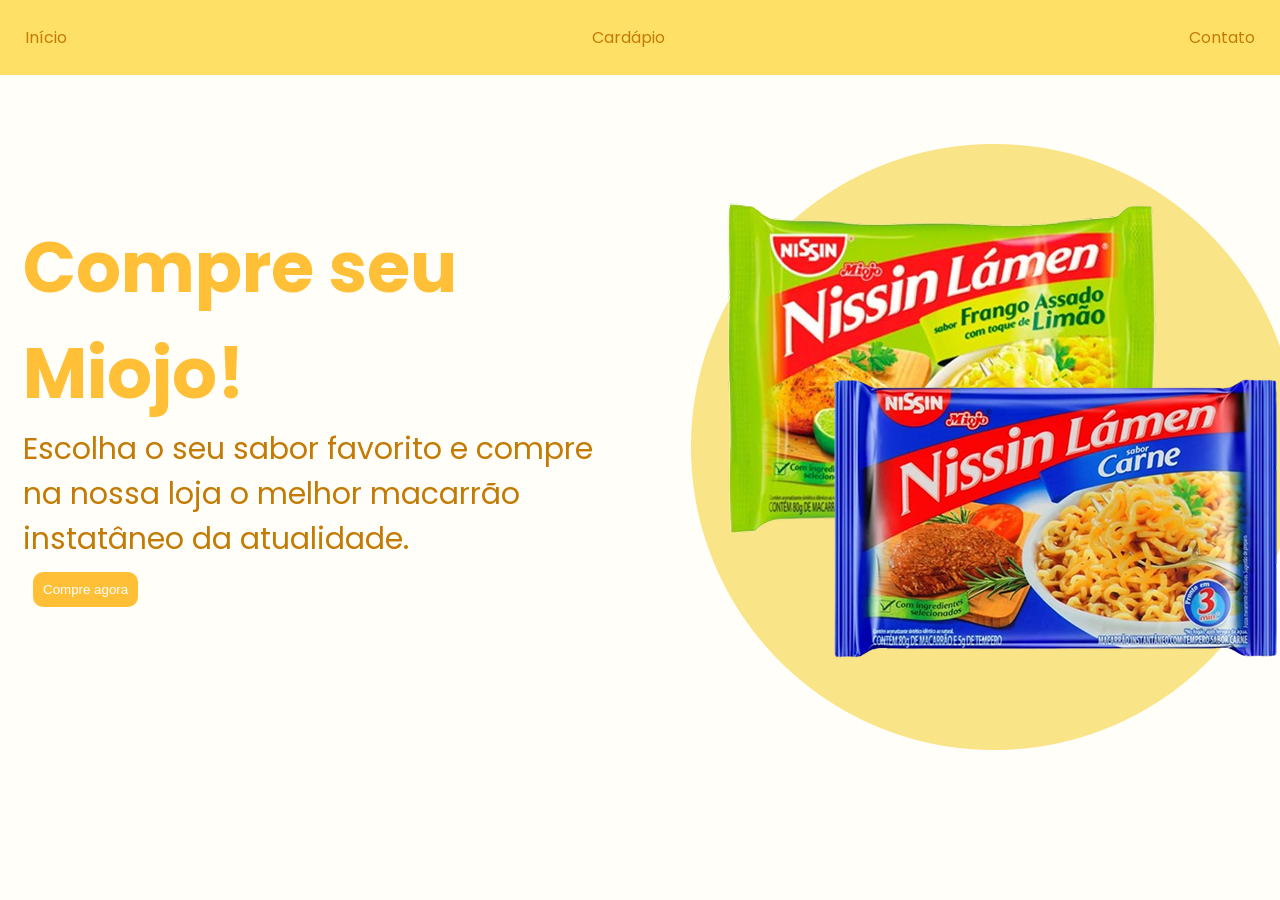
==== index.html @ 1191c164 "Add files via upload" ====
<!DOCTYPE html>
<html lang="en">
<head>
    <meta charset="UTF-8">
    <meta name="viewport" content="width=device-width, initial-scale=1.0">
    <link rel="stylesheet" href="css/style.css">
    <title>Miojo</title>
</head>
<body>
    <header>
        <nav>
            <ul>
                <li>
                    <a href="">Início</a>
                </li>
                <li>
                    <a href="">Cardápio</a>
                </li>
                <li>
                    <a href="">Contato</a>
                </lis>
            </ul>
        </nav>
    </header>
    <main>
        <div class="container">
            <div class="texto-main">
                <h1>Compre seu Miojo!</h1>
                <p>Escolha o seu sabor favorito e compre na nossa loja o melhor macarrão instatâneo da atualidade.</p>
                <a href="">
                    <button>Compre agora</button>
                </a>
            </div>
            
            <div class="img-main">
                <img src="img/Miojos-Img.png" alt="">
            </div>

        </div>
    </main>
</body>
</html>
---- css/style.css ----
@import url('https://fonts.googleapis.com/css2?family=Poppins:ital,wght@0,100;0,200;0,300;0,400;0,500;0,600;0,700;0,800;0,900;1,100;1,200;1,300;1,400;1,500;1,600;1,700;1,800;1,900&display=swap');

*{
    margin: 0;
    padding: 0;
    box-sizing: border-box;
    text-decoration: none;
    list-style: none;
}
:root{
    --amarelo: #FFE066;
    --branco: #FFFEF8;
    --laranja-claro: #FFBF36;
    --laranja-escuro: #C47B05;
}
html{
    scroll-behavior: smooth;
}
body{
    background-color: var(--branco);
    font-family: "Poppins", sans-serif;
}
button{
    background-color: var(--laranja-claro);
    color: white;
    border: none;
    padding: 10px;
    border-radius: 10px;
    margin: 10px;
}

/* Nav */
nav{
    background-color: var(--amarelo);
    padding: 20px;
}
nav ul{
    display: flex;
    padding:5px;
    justify-content: space-between;
}
nav ul li a{
    color: var(--laranja-escuro);
}
.container{
    display: flex;
    align-items: center;
    justify-content: center;
}
.container .texto-main{
    padding: 20px;
    margin: 20px;
}
.container .texto-main p{
    color: var(--laranja-escuro);
    font-size: 30px;
    
}
h1{
    font-size: 70px;
    width: 600px;
    color: var(--laranja-claro);
}
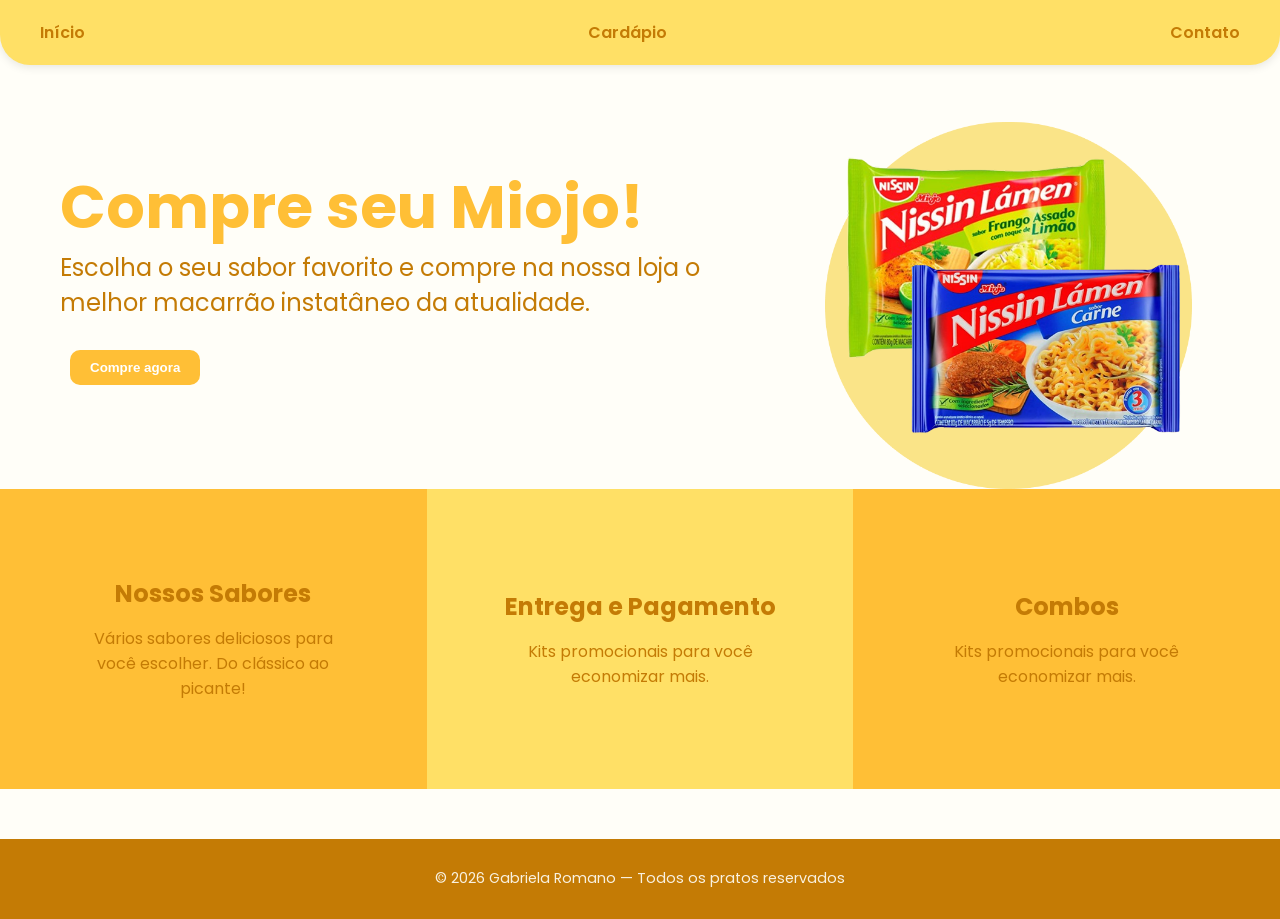
==== commit e244b7bf: "Add files via upload" ====
--- a/index.html
+++ b/index.html
@@ -1,24 +1,26 @@
 <!DOCTYPE html>
 <html lang="en">
+
 <head>
     <meta charset="UTF-8">
     <meta name="viewport" content="width=device-width, initial-scale=1.0">
     <link rel="stylesheet" href="css/style.css">
     <title>Miojo</title>
 </head>
+
 <body>
     <header>
         <nav>
             <ul>
                 <li>
-                    <a href="">Início</a>
+                    <a href="index.html">Início</a>
                 </li>
                 <li>
-                    <a href="">Cardápio</a>
+                    <a href="cardapio1.html">Cardápio</a>
                 </li>
                 <li>
-                    <a href="">Contato</a>
-                </lis>
+                    <a href="contato.html">Contato</a>
+                </li>
             </ul>
         </nav>
     </header>
@@ -27,16 +29,38 @@
             <div class="texto-main">
                 <h1>Compre seu Miojo!</h1>
                 <p>Escolha o seu sabor favorito e compre na nossa loja o melhor macarrão instatâneo da atualidade.</p>
-                <a href="">
+                <a href="cardapio.html">
                     <button>Compre agora</button>
                 </a>
             </div>
-            
+
             <div class="img-main">
-                <img src="img/Miojos-Img.png" alt="">
+                <img src="img/Miojos-Img.png" alt="Miojos">
             </div>
-
         </div>
     </main>
+    <section class="features">
+        <div class="feature-item color-1">
+            <h3>Nossos Sabores</h3>
+            <p>Vários sabores deliciosos para você escolher. Do clássico ao picante!</p>
+        </div>
+        <div class="feature-item color-2">
+            <h3>Entrega e Pagamento</h3>
+            <p>Kits promocionais para você economizar mais.</p>
+        </div>
+        <div class="feature-item color-3">
+            <h3>Combos</h3>
+            <p>Kits promocionais para você economizar mais.</p>
+        </div>
+    </section>
+    <footer>
+        <img src="img/wave.svg" alt="" class="footer-wave">
+        <div class="footer-content">
+            <span id="copyright">
+                &copy; 2026 Gabriela Romano — Todos os pratos reservados
+            </span>
+        </div>
+    </footer>
 </body>
+
 </html>
--- a/css/style.css
+++ b/css/style.css
@@ -19,45 +19,221 @@
 body{
     background-color: var(--branco);
     font-family: "Poppins", sans-serif;
+    padding-top: 80px; 
 }
 button{
     background-color: var(--laranja-claro);
     color: white;
     border: none;
-    padding: 10px;
+    padding: 10px 20px;
     border-radius: 10px;
     margin: 10px;
+    cursor: pointer;
+    font-weight: 600;
+}
+.container{
+    display: flex;
+    align-items: center;
+    justify-content: center;
+    max-width: 1200px;
+    margin: 0 auto;
 }
 
 /* Nav */
-nav{
+nav {
     background-color: var(--amarelo);
     padding: 20px;
-}
-nav ul{
-    display: flex;
-    padding:5px;
+    border-radius: 0px 0px 30px 30px;
+    position: fixed;   
+    top: 0;      
+    left: 0;     
+    width: 100%;    
+    z-index: 1000;  
+    box-shadow: 0 2px 10px rgba(0,0,0,0.1);
+}
+
+nav ul {
+    display: flex;
     justify-content: space-between;
-}
-nav ul li a{
-    color: var(--laranja-escuro);
-}
-.container{
-    display: flex;
-    align-items: center;
+    max-width: 1200px;
+    margin: 0 auto;
+}
+
+nav ul li a {
+    color: var(--laranja-escuro);
+    font-weight: 600;
+    transition: color 0.3s;
+}
+
+nav ul li a:hover {
+    color: var(--laranja-claro);
+}
+
+/* Main  */
+.texto-main {
+    width: 60%; 
+    padding: 20px;
+}
+.img-main {
+    width: 40%; 
+    display: flex;
     justify-content: center;
-}
-.container .texto-main{
-    padding: 20px;
-    margin: 20px;
-}
-.container .texto-main p{
-    color: var(--laranja-escuro);
-    font-size: 30px;
-    
-}
-h1{
-    font-size: 70px;
-    width: 600px;
+    align-items: center;
+}
+.img-main img {
+    max-width: 80%;
+    height: auto;
+    transition: transform 0.3s ease; 
+}
+.texto-main p {
+    color: var(--laranja-escuro);
+    font-size: 24px;
+    margin-bottom: 20px;
+}
+h1 {
+    font-size: 60px;
     color: var(--laranja-claro);
-}+    line-height: 1.1;
+    margin-bottom: 10px;
+}
+
+.features {
+    display: flex;
+    width: 100%;
+    min-height: 300px; 
+}
+
+.feature-item {
+    flex: 1; 
+    display: flex;
+    flex-direction: column;
+    justify-content: center;
+    align-items: center;
+    padding: 40px;
+    text-align: center;
+}
+
+.feature-item h3 {
+    font-size: 24px;
+    margin-bottom: 15px;
+    color: var(--laranja-escuro);
+}
+
+.feature-item p {
+    font-size: 16px;
+    color: var(--laranja-escuro);
+    max-width: 250px;
+}
+.color-1 { background-color: var(--laranja-claro); }
+.color-2 { background-color: var(--amarelo); }
+.color-3 { background-color: var(--laranja-claro); }
+
+.card-contato {
+    background: white;
+    padding: 40px;
+    border-radius: 20px;
+    box-shadow: 0 4px 15px rgba(0,0,0,0.05);
+    width: 100%;
+    max-width: 500px;
+}
+
+.forms {
+    display: flex;
+    flex-direction: column;
+    gap: 15px;
+}
+
+.input-group {
+    display: flex;
+    flex-direction: column;
+    gap: 5px;
+}
+
+.input-group input, .input-group textarea {
+    padding: 12px;
+    border: 1px solid var(--amarelo);
+    border-radius: 8px;
+    outline: none;
+}
+
+/* Footer */
+footer {
+    background-color: var(--laranja-escuro);
+    position: relative;
+    width: 100%;
+    margin-top: 50px; 
+}
+
+.footer-wave {
+    width: 100%;
+    display: block;
+    margin-bottom: -1px; 
+}
+
+.footer-content {
+    display: flex;
+    justify-content: center; 
+    align-items: center;
+    padding: 30px 50px; 
+    max-width: 1200px;
+    margin: 0 auto;
+}
+
+#copyright {
+    color: var(--branco);
+    font-size: 0.9rem;
+    font-weight: 400;
+    opacity: 0.9;
+}
+
+
+@media (max-width: 768px) {
+    body {
+        padding-top: 70px;
+    }
+
+    .container {
+        flex-direction: column-reverse; 
+        text-align: center;
+        padding: 20px;
+    }
+
+    .texto-main, .img-main {
+        width: 100%; 
+    }
+
+    .img-main img {
+        max-width: 60%; 
+        margin-bottom: 20px;
+    }
+
+    h1 {
+        font-size: 36px;
+    }
+
+    nav {
+        padding: 15px;
+    }
+
+    nav ul {
+        gap: 20px;
+        justify-content: center;
+    }
+
+    .features {
+        flex-direction: column;
+    }
+
+    .feature-item {
+        padding: 30px;
+    }
+    .footer-content {
+        padding: 20px;
+        text-align: center;
+    }
+
+    #copyright {
+        font-size: 0.8rem;
+    }
+}
+
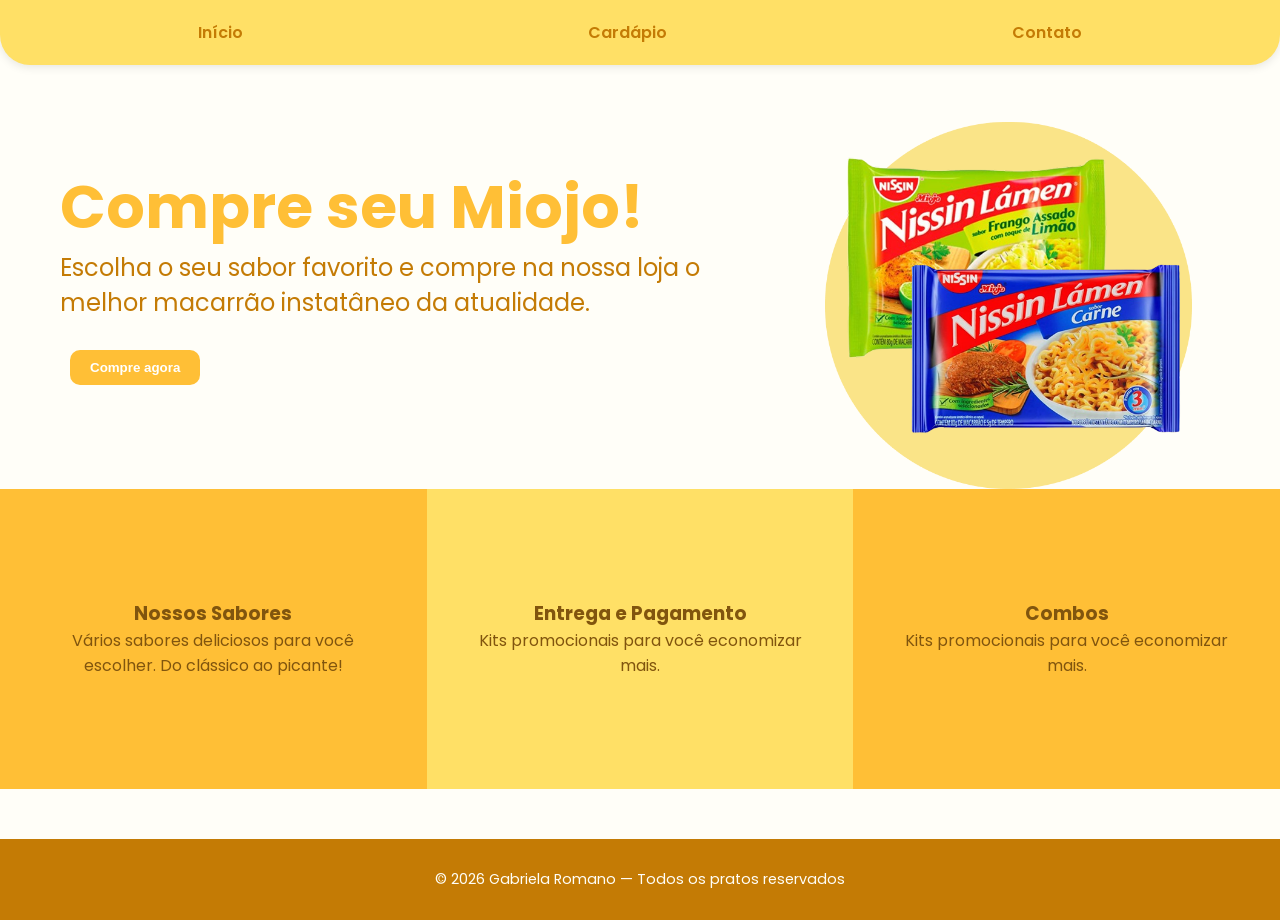
==== commit 275ea2f4: "Add files via upload" ====
--- a/index.html
+++ b/index.html
@@ -9,19 +9,22 @@
 </head>
 
 <body>
-    <header>
+    <header> 
         <nav>
-            <ul>
-                <li>
-                    <a href="index.html">Início</a>
-                </li>
-                <li>
-                    <a href="cardapio1.html">Cardápio</a>
-                </li>
-                <li>
-                    <a href="contato.html">Contato</a>
-                </li>
-            </ul>
+            <div class="nav-container">
+
+                <div class="hamburger">
+                    <span></span>
+                    <span></span>
+                    <span></span>
+                </div>
+
+                <ul class="nav-menu">
+                    <li><a href="index.html">Início</a></li>
+                    <li><a href="cardapio1.html">Cardápio</a></li>
+                    <li><a href="contato.html">Contato</a></li>
+                </ul>
+            </div>
         </nav>
     </header>
     <main>
@@ -29,7 +32,7 @@
             <div class="texto-main">
                 <h1>Compre seu Miojo!</h1>
                 <p>Escolha o seu sabor favorito e compre na nossa loja o melhor macarrão instatâneo da atualidade.</p>
-                <a href="cardapio.html">
+                <a id="btn-compre" href="cardapio1.html">
                     <button>Compre agora</button>
                 </a>
             </div>
@@ -61,6 +64,7 @@
             </span>
         </div>
     </footer>
+    <script src="js/index.js"></script>
 </body>
 
 </html>
--- a/css/style.css
+++ b/css/style.css
@@ -1,27 +1,31 @@
 @import url('https://fonts.googleapis.com/css2?family=Poppins:ital,wght@0,100;0,200;0,300;0,400;0,500;0,600;0,700;0,800;0,900;1,100;1,200;1,300;1,400;1,500;1,600;1,700;1,800;1,900&display=swap');
 
-*{
+* {
     margin: 0;
     padding: 0;
     box-sizing: border-box;
     text-decoration: none;
     list-style: none;
 }
-:root{
+
+:root {
     --amarelo: #FFE066;
     --branco: #FFFEF8;
     --laranja-claro: #FFBF36;
     --laranja-escuro: #C47B05;
 }
-html{
+
+html {
     scroll-behavior: smooth;
 }
-body{
+
+body {
     background-color: var(--branco);
     font-family: "Poppins", sans-serif;
-    padding-top: 80px; 
-}
-button{
+    padding-top: 80px;
+}
+
+button {
     background-color: var(--laranja-claro);
     color: white;
     border: none;
@@ -30,8 +34,14 @@
     margin: 10px;
     cursor: pointer;
     font-weight: 600;
-}
-.container{
+    transition: 0.2s ease;
+}
+
+button:hover {
+    background-color: var(--laranja-escuro);
+}
+
+.container {
     display: flex;
     align-items: center;
     justify-content: center;
@@ -39,57 +49,79 @@
     margin: 0 auto;
 }
 
-/* Nav */
+
 nav {
     background-color: var(--amarelo);
-    padding: 20px;
+    padding: 20px 50px;
     border-radius: 0px 0px 30px 30px;
-    position: fixed;   
-    top: 0;      
-    left: 0;     
-    width: 100%;    
-    z-index: 1000;  
-    box-shadow: 0 2px 10px rgba(0,0,0,0.1);
-}
-
-nav ul {
+    position: fixed;
+    top: 0;
+    left: 0;
+    width: 100%;
+    z-index: 1000;
+    box-shadow: 0 2px 10px rgba(0, 0, 0, 0.1);
+}
+
+.nav-container {
     display: flex;
     justify-content: space-between;
+    align-items: center;
     max-width: 1200px;
     margin: 0 auto;
-}
-
-nav ul li a {
+    width: 100%;
+}
+
+.nav-menu {
+    display: flex;
+    gap: 50px;
+    justify-content: space-around;
+    width: 100%;
+}
+
+.nav-menu li a {
     color: var(--laranja-escuro);
     font-weight: 600;
     transition: color 0.3s;
 }
 
-nav ul li a:hover {
+.nav-menu li a:hover {
     color: var(--laranja-claro);
 }
 
-/* Main  */
+.hamburger {
+    display: none;
+    cursor: pointer;
+    flex-direction: column;
+    gap: 6px;
+    z-index: 2000;
+}
+
+.hamburger span {
+    display: block;
+    width: 30px;
+    height: 4px;
+    background-color: var(--laranja-escuro);
+    border-radius: 2px;
+    transition: 0.3s;
+}
+
 .texto-main {
-    width: 60%; 
+    width: 60%;
     padding: 20px;
 }
+
 .img-main {
-    width: 40%; 
-    display: flex;
-    justify-content: center;
-    align-items: center;
-}
+    width: 40%;
+    display: flex;
+    justify-content: center;
+    align-items: center;
+}
+
 .img-main img {
     max-width: 80%;
     height: auto;
-    transition: transform 0.3s ease; 
-}
-.texto-main p {
-    color: var(--laranja-escuro);
-    font-size: 24px;
-    margin-bottom: 20px;
-}
+}
+
 h1 {
     font-size: 60px;
     color: var(--laranja-claro);
@@ -97,14 +129,20 @@
     margin-bottom: 10px;
 }
 
+.texto-main p {
+    color: var(--laranja-escuro);
+    font-size: 24px;
+    margin-bottom: 20px;
+}
+
 .features {
     display: flex;
     width: 100%;
-    min-height: 300px; 
+    min-height: 300px;
 }
 
 .feature-item {
-    flex: 1; 
+    flex: 1;
     display: flex;
     flex-direction: column;
     justify-content: center;
@@ -113,127 +151,130 @@
     text-align: center;
 }
 
-.feature-item h3 {
-    font-size: 24px;
-    margin-bottom: 15px;
-    color: var(--laranja-escuro);
-}
-
-.feature-item p {
-    font-size: 16px;
-    color: var(--laranja-escuro);
-    max-width: 250px;
-}
-.color-1 { background-color: var(--laranja-claro); }
-.color-2 { background-color: var(--amarelo); }
-.color-3 { background-color: var(--laranja-claro); }
-
-.card-contato {
-    background: white;
-    padding: 40px;
-    border-radius: 20px;
-    box-shadow: 0 4px 15px rgba(0,0,0,0.05);
-    width: 100%;
-    max-width: 500px;
-}
-
-.forms {
-    display: flex;
-    flex-direction: column;
-    gap: 15px;
-}
-
-.input-group {
-    display: flex;
-    flex-direction: column;
-    gap: 5px;
-}
-
-.input-group input, .input-group textarea {
-    padding: 12px;
-    border: 1px solid var(--amarelo);
-    border-radius: 8px;
-    outline: none;
-}
-
-/* Footer */
+.color-1 {
+    color: #81550e;
+    background-color: var(--laranja-claro);
+}
+
+.color-2 {
+    color: #81550e;;
+    background-color: var(--amarelo);
+}
+
+.color-3 {
+    color: #81550e;
+    background-color: var(--laranja-claro);
+}
+
+/* --- FOOTER --- */
 footer {
     background-color: var(--laranja-escuro);
     position: relative;
     width: 100%;
-    margin-top: 50px; 
+    margin-top: 50px;
 }
 
 .footer-wave {
     width: 100%;
     display: block;
-    margin-bottom: -1px; 
 }
 
 .footer-content {
     display: flex;
-    justify-content: center; 
-    align-items: center;
-    padding: 30px 50px; 
-    max-width: 1200px;
-    margin: 0 auto;
+    justify-content: center;
+    padding: 30px;
 }
 
 #copyright {
     color: var(--branco);
     font-size: 0.9rem;
-    font-weight: 400;
-    opacity: 0.9;
-}
-
+}
 
 @media (max-width: 768px) {
-    body {
-        padding-top: 70px;
+    .hamburger {
+        display: flex;
+    }
+
+    .nav-menu {
+        position: fixed;
+        right: -100%;
+        top: 0;
+        width: 100%;
+        height: 100vh;
+        background-color: var(--amarelo);
+        flex-direction: column;
+        justify-content: center;
+        align-items: center;
+        transition: 0.4s ease-in-out;
+        z-index: 1500;
+    }
+
+    .nav-menu.active {
+        right: 0;
+    }
+
+    .hamburger.active span:nth-child(1) {
+        transform: translateY(10px) rotate(45deg);
+    }
+
+    .hamburger.active span:nth-child(2) {
+        opacity: 0;
+    }
+
+    .hamburger.active span:nth-child(3) {
+        transform: translateY(-10px) rotate(-45deg);
+    }
+
+    .nav-menu li {
+        margin: 20px 0;
+    }
+
+    .nav-menu li a {
+        font-size: 1.5rem;
     }
 
     .container {
-        flex-direction: column-reverse; 
+        flex-direction: column-reverse;
         text-align: center;
-        padding: 20px;
-    }
-
-    .texto-main, .img-main {
-        width: 100%; 
-    }
-
-    .img-main img {
-        max-width: 60%; 
-        margin-bottom: 20px;
+    }
+
+    .texto-main,
+    .img-main {
+        width: 100%;
     }
 
     h1 {
         font-size: 36px;
     }
 
-    nav {
-        padding: 15px;
-    }
-
-    nav ul {
-        gap: 20px;
-        justify-content: center;
-    }
-
     .features {
         flex-direction: column;
     }
 
-    .feature-item {
-        padding: 30px;
-    }
-    .footer-content {
-        padding: 20px;
-        text-align: center;
-    }
-
-    #copyright {
-        font-size: 0.8rem;
-    }
-}
-
+    .nav-container {
+        justify-content: flex-end;
+
+        .hamburger {
+            display: flex;
+        }
+
+        .nav-menu {
+            position: fixed;
+            right: -100%;
+            top: 0;
+            width: 100%;
+            height: 100vh;
+            background-color: var(--amarelo);
+            flex-direction: column;
+            justify-content: center;
+            align-items: center;
+            gap: 30px;
+            transition: 0.4s ease-in-out;
+            z-index: 1500;
+        }
+
+        .nav-menu.active {
+            right: 0;
+        }
+    }
+}
